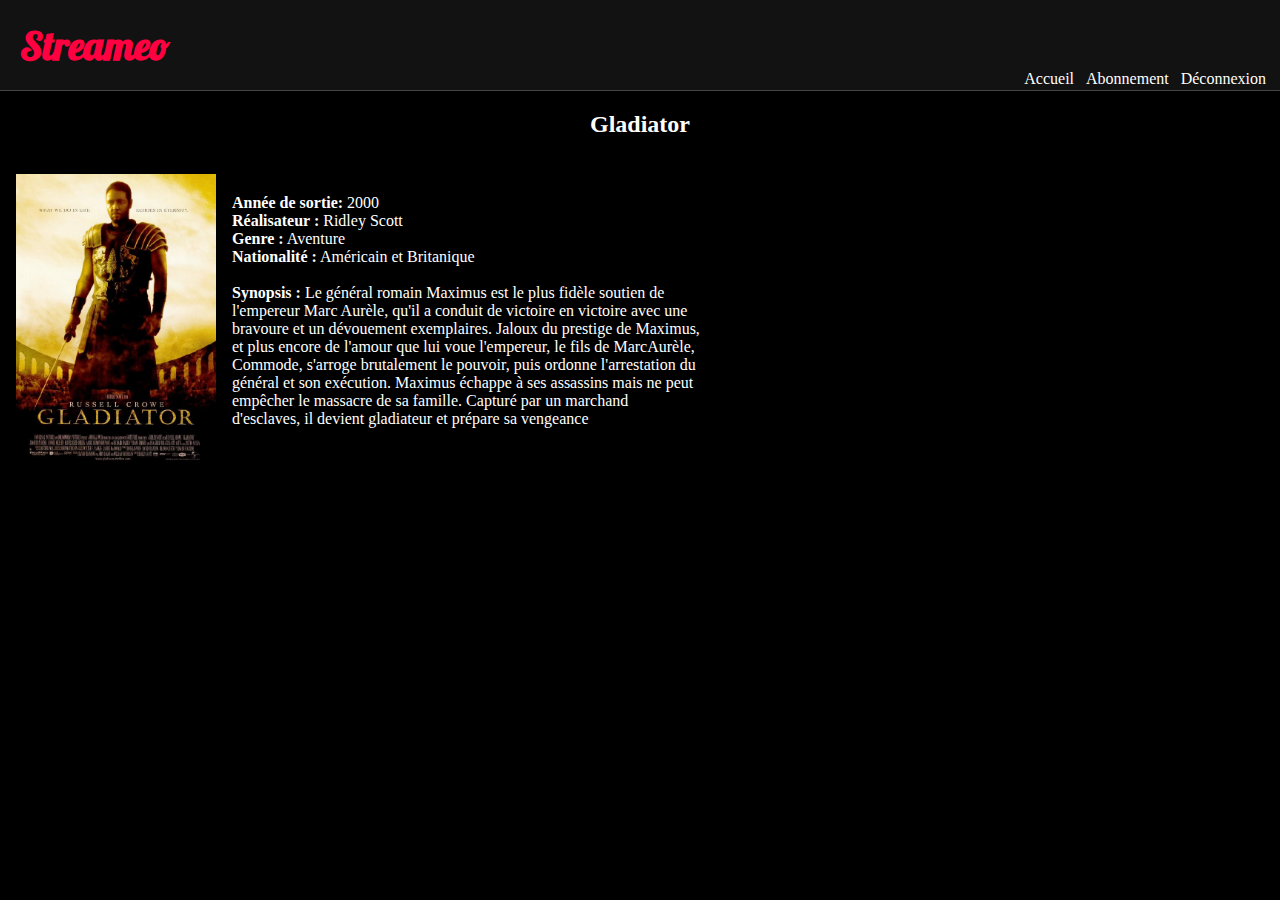
==== client/src/film.html @ 56a14393 "ajout details film" ====
<html>
	<head>
		<link rel="stylesheet" type="text/css" href="stylefilm.css">
		<link href="https://fonts.googleapis.com/css?family=Lobster&display=swap" rel="stylesheet">
	</head>

	<body>

		<section id="header">
			<h1>Streameo</h1>
			<div id="menu">
				<div class="menu_element">Accueil</div>
				<div class="menu_element">Abonnement</div>
				<div class="menu_element">Déconnexion</div>
			</div>
		</section>
		<h2 style="color: white;text-align:center;"> Gladiator </h2>
		<div id="films">	
			<img class="film" src="images/gladiator.jpg">
			<div id="description">
				<br><br>
				<span> <b>Année de sortie:</b> 2000</span><br>
				<span> <b>Réalisateur :</b> Ridley Scott</span><br>
				<span> <b>Genre :</b> Aventure</span><br>
				<span> <b>Nationalité :</b> Américain et Britanique</span><br><br>
				<span> <b>Synopsis :</b> Le général romain Maximus est le plus fidèle soutien de l'empereur Marc Aurèle, qu'il a conduit de victoire en victoire avec une bravoure et un dévouement exemplaires. Jaloux du prestige de Maximus, et plus encore de l'amour que lui voue l'empereur, le fils de MarcAurèle, Commode, s'arroge brutalement le pouvoir, puis ordonne l'arrestation du général et son exécution. Maximus échappe à ses assassins mais ne peut empêcher le massacre de sa famille. Capturé par un marchand d'esclaves, il devient gladiateur et prépare sa vengeance</span>

			</div>
		</div>

		<section id="footer">
			2019
		</section>

	</body>
</html>
---- client/src/stylefilm.css ----
body {
	background-color: black;
	margin: 0;
	padding: 0;
}

.film {
	float : left;
	width: 200px;
	margin: 16px;
}

.film:hover {

	height: 296px;
	width: 210px;
	margin-left: 11px;
	margin-right: 11px;
	cursor:pointer;
}

#header {
	background-color: #121212;
	margin: 0;
	padding: 20px;
	border-bottom: 1px solid #454545;
}

#menu {
	display: flex;
	position: absolute;
	right: 0px;
	margin-right: 8px;
}

.menu_element {
	color: white;
	margin-left: 6px;
	margin-right: 6px;
}

h1 {
	color: #FF0040;
	margin: 0;
	padding: 0;
	font-family: 'Lobster', cursive;
	font-size: 2.5em;
}

#films {
	margin: auto;
	color: white;
}
#description {
	max-width: 700px;
	}
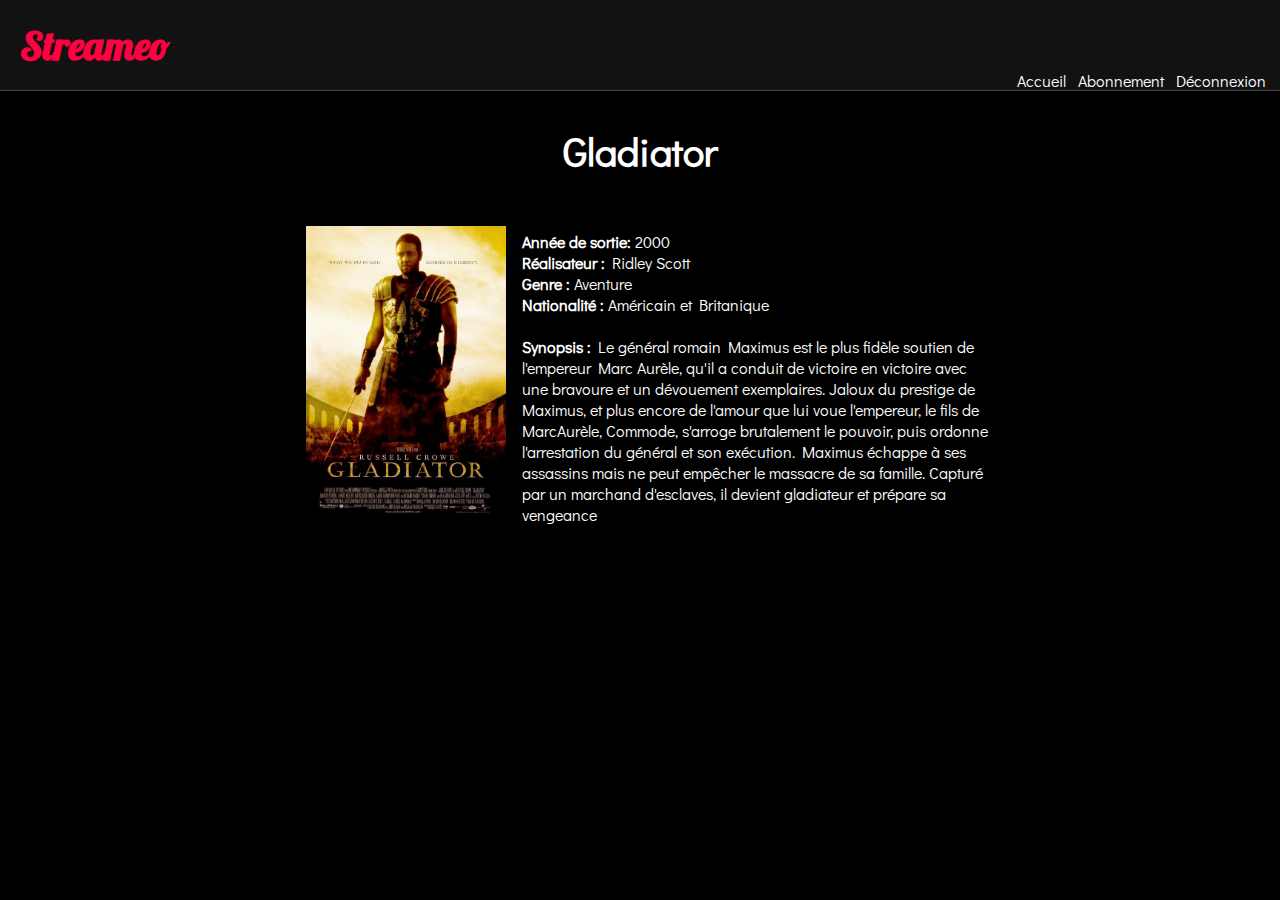
==== commit f8b9659b: "update film" ====
--- a/client/src/film.html
+++ b/client/src/film.html
@@ -2,23 +2,24 @@
 	<head>
 		<link rel="stylesheet" type="text/css" href="stylefilm.css">
 		<link href="https://fonts.googleapis.com/css?family=Lobster&display=swap" rel="stylesheet">
+		<link href="https://fonts.googleapis.com/css?family=Didact+Gothic&display=swap" rel="stylesheet">
 	</head>
 
 	<body>
 
 		<section id="header">
-			<h1>Streameo</h1>
+			<a href="index.html" style="text-decoration: none;"><h1>Streameo</h1></a>
 			<div id="menu">
 				<div class="menu_element">Accueil</div>
 				<div class="menu_element">Abonnement</div>
 				<div class="menu_element">Déconnexion</div>
 			</div>
 		</section>
-		<h2 style="color: white;text-align:center;"> Gladiator </h2>
+		<h2 style="color: white;text-align:center;font-size: 40"> Gladiator </h2>
 		<div id="films">	
 			<img class="film" src="images/gladiator.jpg">
 			<div id="description">
-				<br><br>
+				<br>
 				<span> <b>Année de sortie:</b> 2000</span><br>
 				<span> <b>Réalisateur :</b> Ridley Scott</span><br>
 				<span> <b>Genre :</b> Aventure</span><br>
--- a/client/src/stylefilm.css
+++ b/client/src/stylefilm.css
@@ -1,4 +1,5 @@
 body {
+	font-family: 'Didact Gothic', sans-serif;
 	background-color: black;
 	margin: 0;
 	padding: 0;
@@ -48,6 +49,7 @@
 }
 
 #films {
+	width : -webkit-fit-content;
 	margin: auto;
 	color: white;
 }
